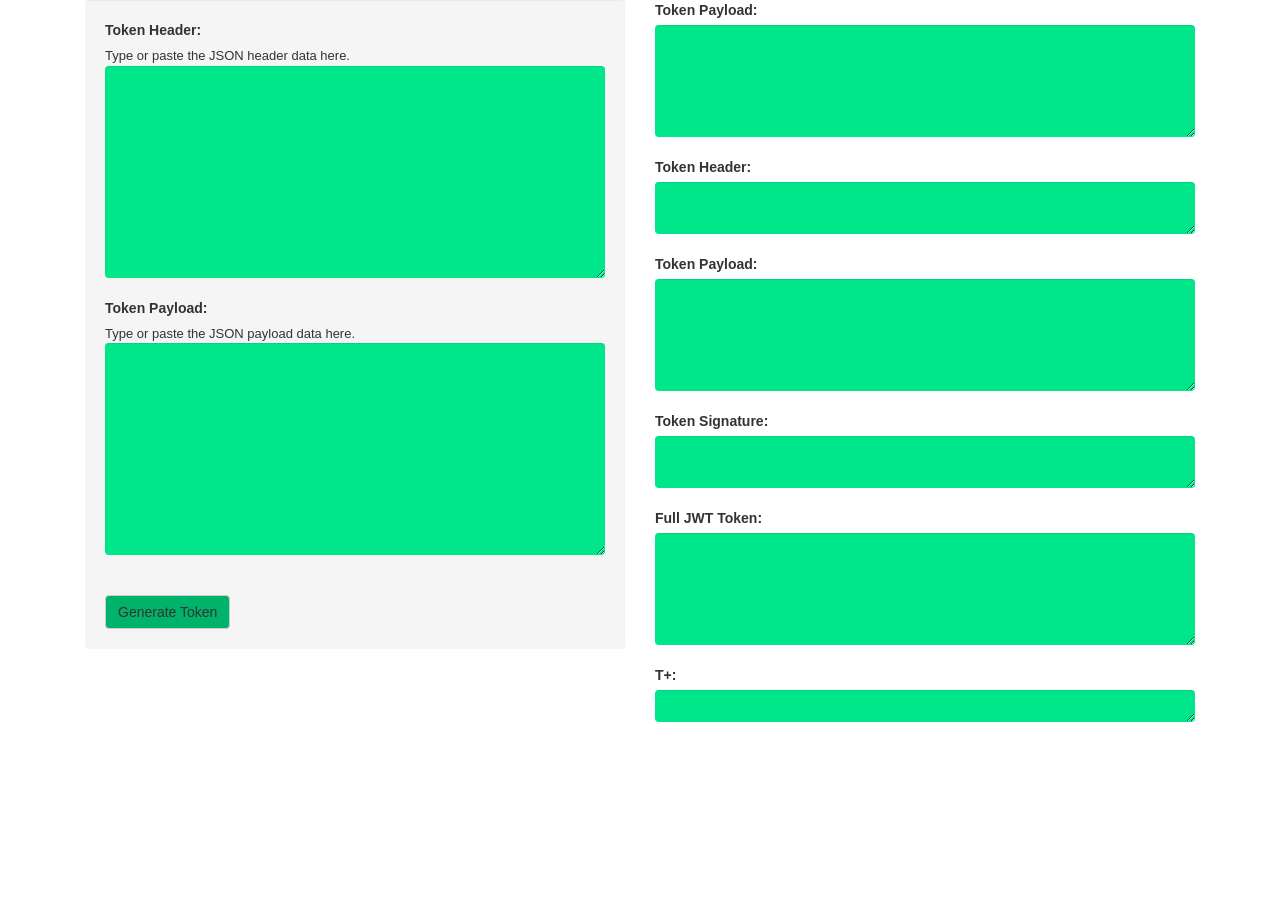
==== JWT-Generator-JavaScript/user-defined.html @ b8157480 "Added feature to enable user-defined JSON Web Token data." ====
<!DOCTYPE html>
<html>

    <head>
        <script src="jquery-3.3.1.min.js"></script>
        <script src="jquery.base64.min.js"></script>  
        <script src="crypto-js.min.js"></script>
        <script src="hmac-sha256.min.js"></script>
        <script src="enc-base64.min.js"></script>
        <link rel="stylesheet" href="bootstrap.css"> 
    </head>

    <body>

        <script>
            function generateToken()
            {
                var secretKey = "Password1";

                // The token header as unencoded JSON. The values here shouldn't change
                var headerjson =  userheader.value,
                    headerobj = JSON.parse(headerjson);

                // The token payload as unencoded JSON. Contains the user name, subject and identifier(s)
                var payloadjson = userpayload.value,
                    payloadobj = JSON.parse(payloadjson);

                var payloadbox = document.getElementById('tokenpayload');
               payloadbox.value = payloadjson;


                // Encode header segment
                headerb64 = btoa(unescape(encodeURIComponent(headerjson)));
                headerb64str = decodeURIComponent(escape(window.atob(headerb64)));

                // Encode payload segment
                payloadb64 = btoa(unescape(encodeURIComponent(payloadjson)));
                payloadb64str = decodeURIComponent(escape(window.atob(payloadb64)));

                // Display the Base64-encoded token header
                var headerbox = document.getElementById('encodedheader');
                headerbox.value = headerb64;

                // Display the Base64-encoded payload
                var payloadbox = document.getElementById('encodedpayload');
                payloadbox.value = payloadb64;

                // The unsigned token is the Base4-encoded header and payload combined.
                var unsignedToken = headerb64 + "." + payloadb64;

                // Use HMAC SHA256 to sign the unsigned token using the secret key
                var tokenSignature = CryptoJS.HmacSHA256(unsignedToken, secretKey);
                var encodedTokenSignature = CryptoJS.enc.Base64.stringify(tokenSignature);
    
                gentoken.value = encodedTokenSignature;

                // Display the signed token, which is all three Base4-encoded segments
                var allsegments = document.getElementById('segmentsbox');
                allsegments.value = headerb64 + "." + payloadb64 + "." + encodedTokenSignature;
            };
        </script>

        <div class="container">
            <div class="col-sm-6">
                <div class="well">
                    <label for="userheader">Token Header:</label></br>
                    <font size="2">Type or paste the JSON header data here.</font>
                    <textarea class="form-control" rows="10" id="userheader">
                    </textarea></br>

                    <label for="userpayload">Token Payload:</label></br>
                    <font size="2">Type or paste the JSON payload data here.</font>
                    <textarea class="form-control" rows="10" id="userpayload">
                    </textarea></br>

                    </br>
                    <button class="btn btn-default" onclick="generateToken()">Generate Token</button>

                </div>
            </div>

            <div class="col-sm-6">

                <label for="tokenpayload">Token Payload:</label>
                <textarea class="form-control" rows="5" id="tokenpayload"></textarea></br>

                <label for="encodedheader">Token Header:</label>
                <textarea class="form-control" rows="2" id="encodedheader"></textarea></br>

                <label for="tokenpayload">Token Payload:</label>
                <textarea class="form-control" rows="5" id="encodedpayload"></textarea></br>

                <label for="gentoken">Token Signature:</label>
                <textarea class="form-control" rows="2" id="gentoken"></textarea></br>

                <label for="segmentsbox">Full JWT Token:</label>
                <textarea class="form-control" rows="5" id="segmentsbox"></textarea></br>

                <label for="timebox">T+:</label>
                <textarea class="form-control" rows="1" id="timebox"></textarea></br>
            </div>
        </div>
    </body>
</html>
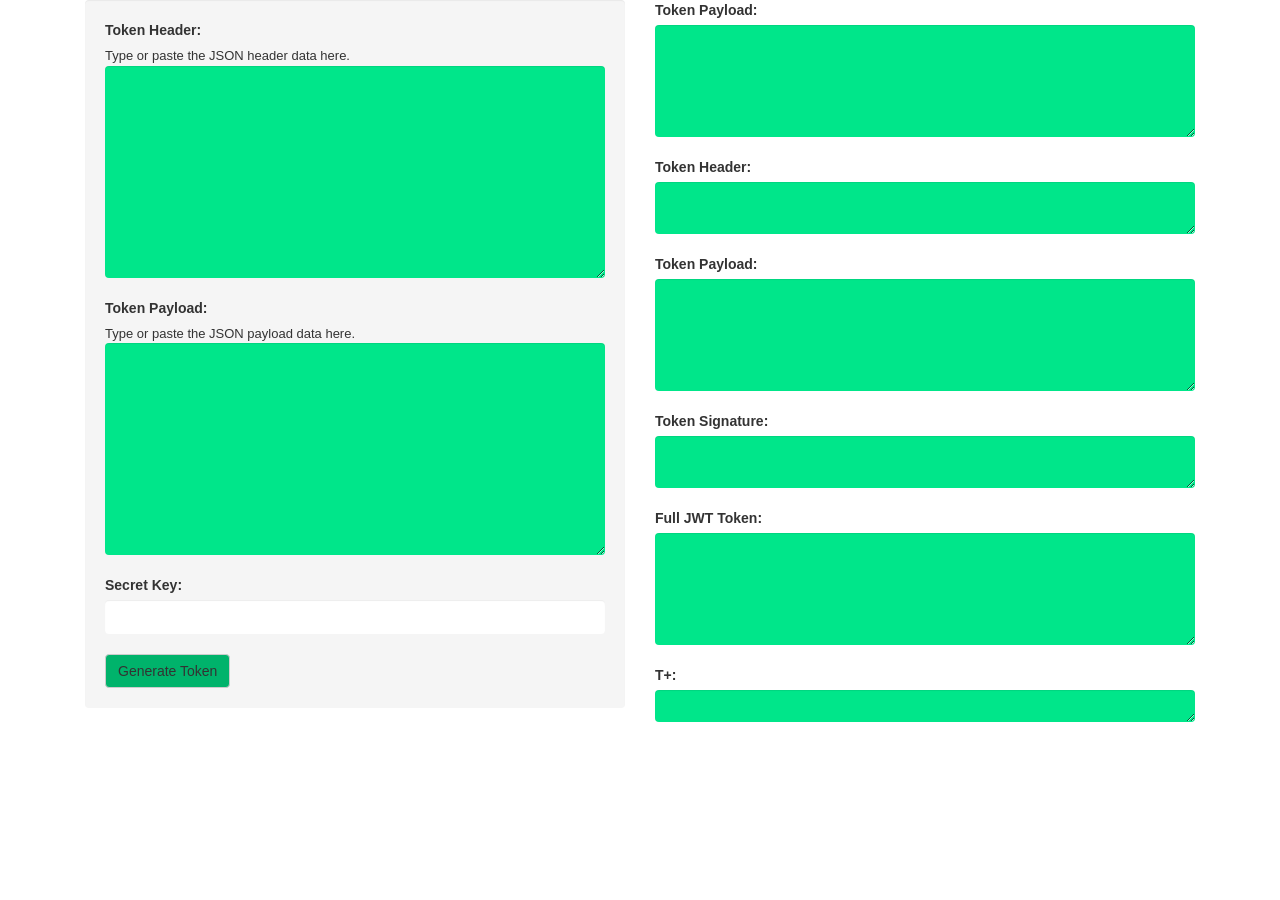
==== commit af840042: "Generator now accepts user-defined JSON objects. DLL also has a cleaner design." ====
--- a/JWT-Generator-JavaScript/user-defined.html
+++ b/JWT-Generator-JavaScript/user-defined.html
@@ -15,7 +15,7 @@
         <script>
             function generateToken()
             {
-                var secretKey = "Password1";
+                var secretKey = usersecretkey.value;
 
                 // The token header as unencoded JSON. The values here shouldn't change
                 var headerjson =  userheader.value,
@@ -73,6 +73,9 @@
                     <textarea class="form-control" rows="10" id="userpayload">
                     </textarea></br>
 
+                    <label for="usr">Secret Key:</label>
+                    <input type="text" class="form-control" id="usersecretkey">
+
                     </br>
                     <button class="btn btn-default" onclick="generateToken()">Generate Token</button>
 
